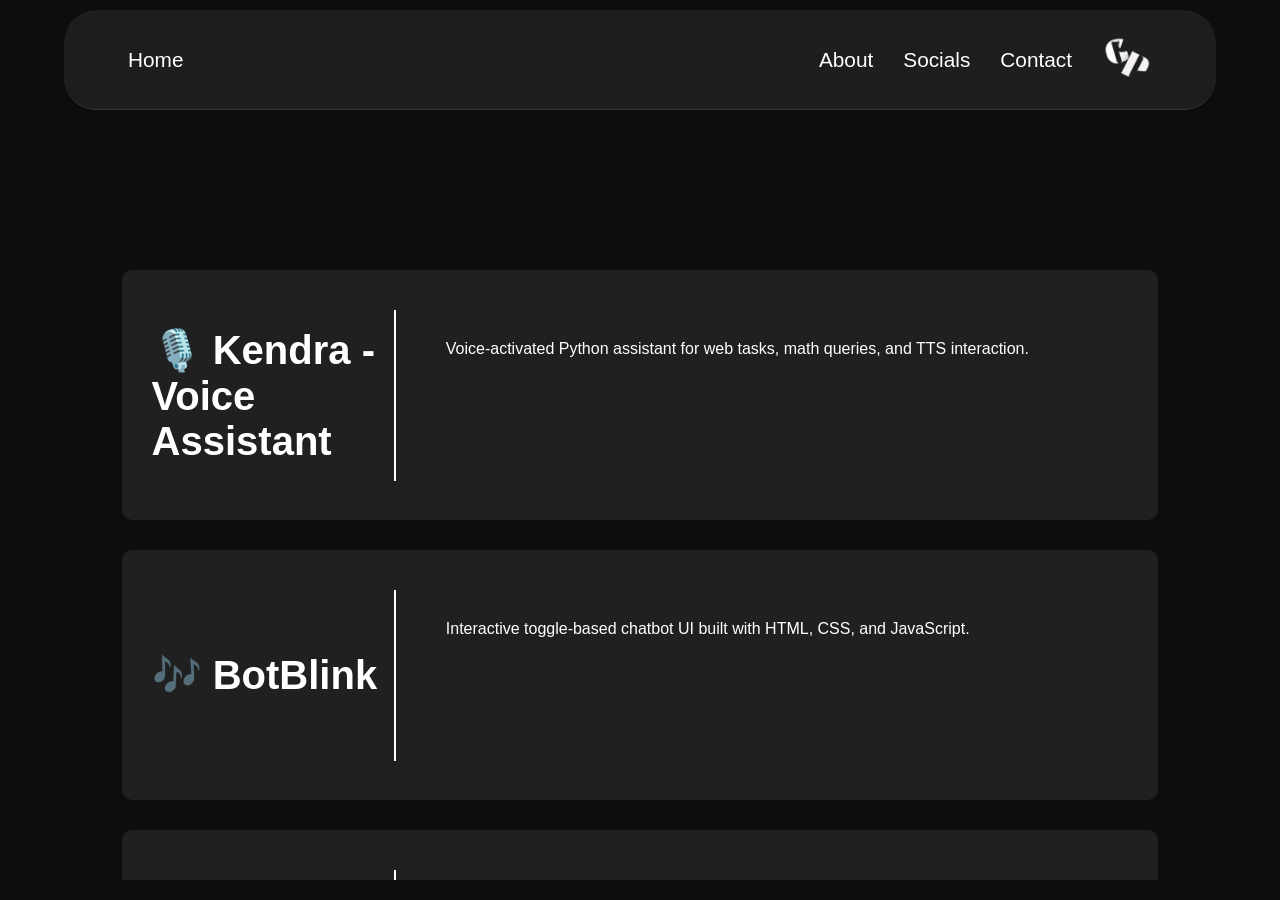
==== project.html @ bc22c723 "Initial portfolio upload" ====
<!DOCTYPE html>
<html lang="en">
<!DOCTYPE html>
<html lang="en">
<head>
  <!-- Primary Meta Setup -->
  <meta charset="UTF-8" />
  <meta name="viewport" content="width=device-width, initial-scale=1.0" />

  <!-- Title -->
  <title>Projects | Lakshita Sisodia</title>

  <!-- SEO Meta Tags -->
  <meta name="title" content="Projects | Lakshita Sisodia">
  <meta name="description" content="Explore AI, full-stack, and creative tech projects by Lakshita Sisodia. Real-world software solutions built with passion and purpose.">
  <meta name="keywords" content="Lakshita Sisodia, AI Projects, Web Development, Full Stack, Python, JavaScript, Portfolio, Graphical Proximity">
  <meta name="author" content="Lakshita Sisodia">

  <!-- Open Graph (Facebook / LinkedIn) -->
  <meta property="og:type" content="website">
  <meta property="og:url" content="https://yourdomain.com/project.html">
  <meta property="og:title" content="Projects | Lakshita Sisodia">
  <meta property="og:description" content="Explore AI, full-stack, and creative tech projects by Lakshita Sisodia.">
  <meta property="og:image" content="https://yourdomain.com/assets/preview-projects.png">

  <!-- Twitter Meta -->
  <meta name="twitter:card" content="summary_large_image">
  <meta name="twitter:url" content="https://yourdomain.com/project.html">
  <meta name="twitter:title" content="Projects | Lakshita Sisodia">
  <meta name="twitter:description" content="Explore AI, full-stack, and creative tech projects by Lakshita Sisodia.">
  <meta name="twitter:image" content="https://yourdomain.com/assets/preview-projects.png">

  <!-- Favicon -->
  <link rel="icon" href="/assets/favicon.ico" type="image/x-icon" />

  <!-- Stylesheets -->
  <link rel="stylesheet" href="/css/project.css" />
  <link rel="stylesheet" href="/css/nav.css" />

  <!-- Inline Styling -->
  <style>
    body {
      overflow: hidden;
    }
    a {
      text-decoration: none;
      color: inherit;
    }
    a:hover {
      opacity: 0.85;
      transition: opacity 0.3s ease;
    }
  </style>

  <!-- Google Fonts -->
  <link
    href="https://fonts.googleapis.com/css2?family=League+Spartan&family=Manrope&display=swap"
    rel="stylesheet"
  />
</head>

<body>
     <nav class="animated-box2">
      <div class="navleft">
        <span><a href="/index.html">Home</a></span>
        <div class="tooltip">Go Back</div>
      </div>

      <div class="navright">
        <ul>
          <li>
            <a href="">About</a>
            <div class="tooltip">About Us</div>
          </li>
          <li>
            <a href="">Socials</a>
            <div class="tooltip">Social Links</div>
          </li>
          <li>
            <a href="">Contact</a>
            <div class="tooltip">Contact Us</div>
          </li>
          <li class="img-tooltip">
            <a href=""><img src="/gp.png" alt="Logo" /></a>
            <div class="tooltip">Testimonial</div>
          </li>
        </ul>
      </div>
    </nav>
<main>

  <div class="project-section-holder">
    <!-- <div class="project-section-holder-item" style="--i: 1" id="project1">
      <div class="project-section-holder-item-heading"><h1>Heading</h1></div>
      <div class="project-section-holder-item-description">Description</div>
    </div> -->
   
   
  </div>
    
</main>
     <script src="app.js"></script>
</body>
</html>
---- css/project.css ----
/* Typography */
h1 {
  font-size: 2.5rem;
}

h2 {
  font-size: 2rem;
}

/* Container setup */
main {
  display: flex;
  padding: 20px 5%;
  height: calc(100vh - 120px); /* Adjust for fixed nav height */
  overflow: hidden; /* Main never scrolls */
}

/* Project Holder (scrollable) */
.project-section-holder {
  display: flex;
  flex-direction: column;
  align-items: center;
  width: 100%;
  gap: 30px;
  box-sizing: border-box;

  height: 100%;
  overflow-y: auto;
  scroll-behavior: smooth;

  padding-top: 130px;
  padding-bottom: 160px;
}

/* Project Item */
.project-section-holder .project-section-holder-item {
  min-height: 250px;
  width: 90%;
  padding: 30px;
  background-color: rgba(255, 255, 255, 0.08);
  border-radius: 10px;
  display: flex;
  align-items: center;
  gap: 20px;
  cursor: pointer;

  /* animation */
  opacity: 0;
  transform: translateY(40px);
  animation: slideUpFade 0.8s ease forwards;
  animation-delay: calc(var(--i) * 0.1s);

  /* transition on hover */
  transition: all 0.3s ease-in-out;
}

/* Hover Effects */
.project-section-holder .project-section-holder-item:hover {
  transform: scale(1.03);
  box-shadow: 0 0 30px rgba(255, 255, 255, 0.15);
}

/* Heading section */
.project-section-holder-item-heading {
  height: 90%;
  padding-right: 10px;
  border-right: 2px solid white;
  display: flex;
  align-items: center;
  width: 25%;
}

/* Description section */
.project-section-holder-item-description {
  height: 90%;
  text-align: left;
  padding: 30px;
  width: 70%;
}

/* Slide animation */
@keyframes slideUpFade {
  0% {
    opacity: 0;
    transform: translateY(40px);
  }
  100% {
    opacity: 1;
    transform: translateY(0);
  }
}
---- css/nav.css ----
/* ========== Global Reset ========== */
* {
  padding: 0;
  margin: 0;
  color: white;
  box-sizing: border-box;
  font-family: "Work Sans", sans-serif;
  background-clip: padding-box;
  scrollbar-width: thin;
  scrollbar-color: #222 #181818;
}

/* For Firefox */
* {
  box-sizing: border-box;
  background-clip: padding-box;
  scrollbar-width: thin;
  scrollbar-color: #222 #181818;
}

body {
  background-color: #0d0d0d;
  padding-top: 120px; /* space for fixed nav */
}
 body {
      overflow: hidden;
    }
    a {
      text-decoration: none;
      color: inherit;
    }
    a:hover {
      opacity: 0.85;
      transition: opacity 0.3s ease;
    }
/* ========== Navigation Bar ========== */
nav {
  position: fixed;
  top: 10px;
  left: 5%;
  right: 5%;
  height: 100px;
  width: 90%;
  display: flex;
  align-items: center;
  justify-content: space-between;
  background-color: rgba(255, 255, 255, 0.07);
  backdrop-filter: blur(12px);
  padding: 0 5%;
  z-index: 1000;
  border-bottom: 1px solid rgba(255, 255, 255, 0.18);
  border-radius: 2rem;
}

.navright ul {
  display: flex;
  list-style: none;
  gap: 30px;
  align-items: center;
  justify-content: space-evenly;
}

.navleft,
.navright ul li {
  font-size: 1.3rem;
  cursor: pointer;
  transition: color 0.3s ease;
  position: relative; /* for tooltip positioning */
}

.navleft:hover,
.navright ul li:hover {
  color: #bbb;
}

.navright ul li img {
  height: 40px;
  width: 50px;
  object-fit: cover;
  transition: transform 0.3s ease;
}

.navright ul li img:hover {
  transform: scale(1.1);
}

/* ========== Tooltip Style ========== */
.tooltip {
  position: absolute;
  top: 100%;
  left: 50%;
  transform: translateX(-50%) translateY(-10px);
  background-color: rgba(255, 255, 255, 0.15);
  backdrop-filter: blur(10px);
  color: #ffffff;
  padding: 10px 20px;
  border-radius: 5px;
  font-size: 0.9rem;
  opacity: 0;
  white-space: nowrap;
  pointer-events: none;
  transition: all 0.9s ease;
  z-index: 999;
  box-shadow: 0 4px 15px rgba(255, 255, 255, 0.08);
}

.navleft:hover .tooltip,
.navright ul li:hover .tooltip {
  opacity: 1;
  transform: translateX(-50%) translateY(10px);
}

/* Animations */
@keyframes fadeSlide {
  0% {
    opacity: 0;
    transform: translateY(50px);
  }
  100% {
    opacity: 1;
    transform: translateY(0);
  }
}

@keyframes fadeSlide2 {
  0% {
    opacity: 0;
    transform: translateY(-50px);
  }
  100% {
    opacity: 1;
    transform: translateY(0);
  }
}

.animated-box {
  animation: fadeSlide 0.99s ease forwards;
  opacity: 0;
}

.animated-box2 {
  animation: fadeSlide2 0.99s ease forwards;
  opacity: 0;
}
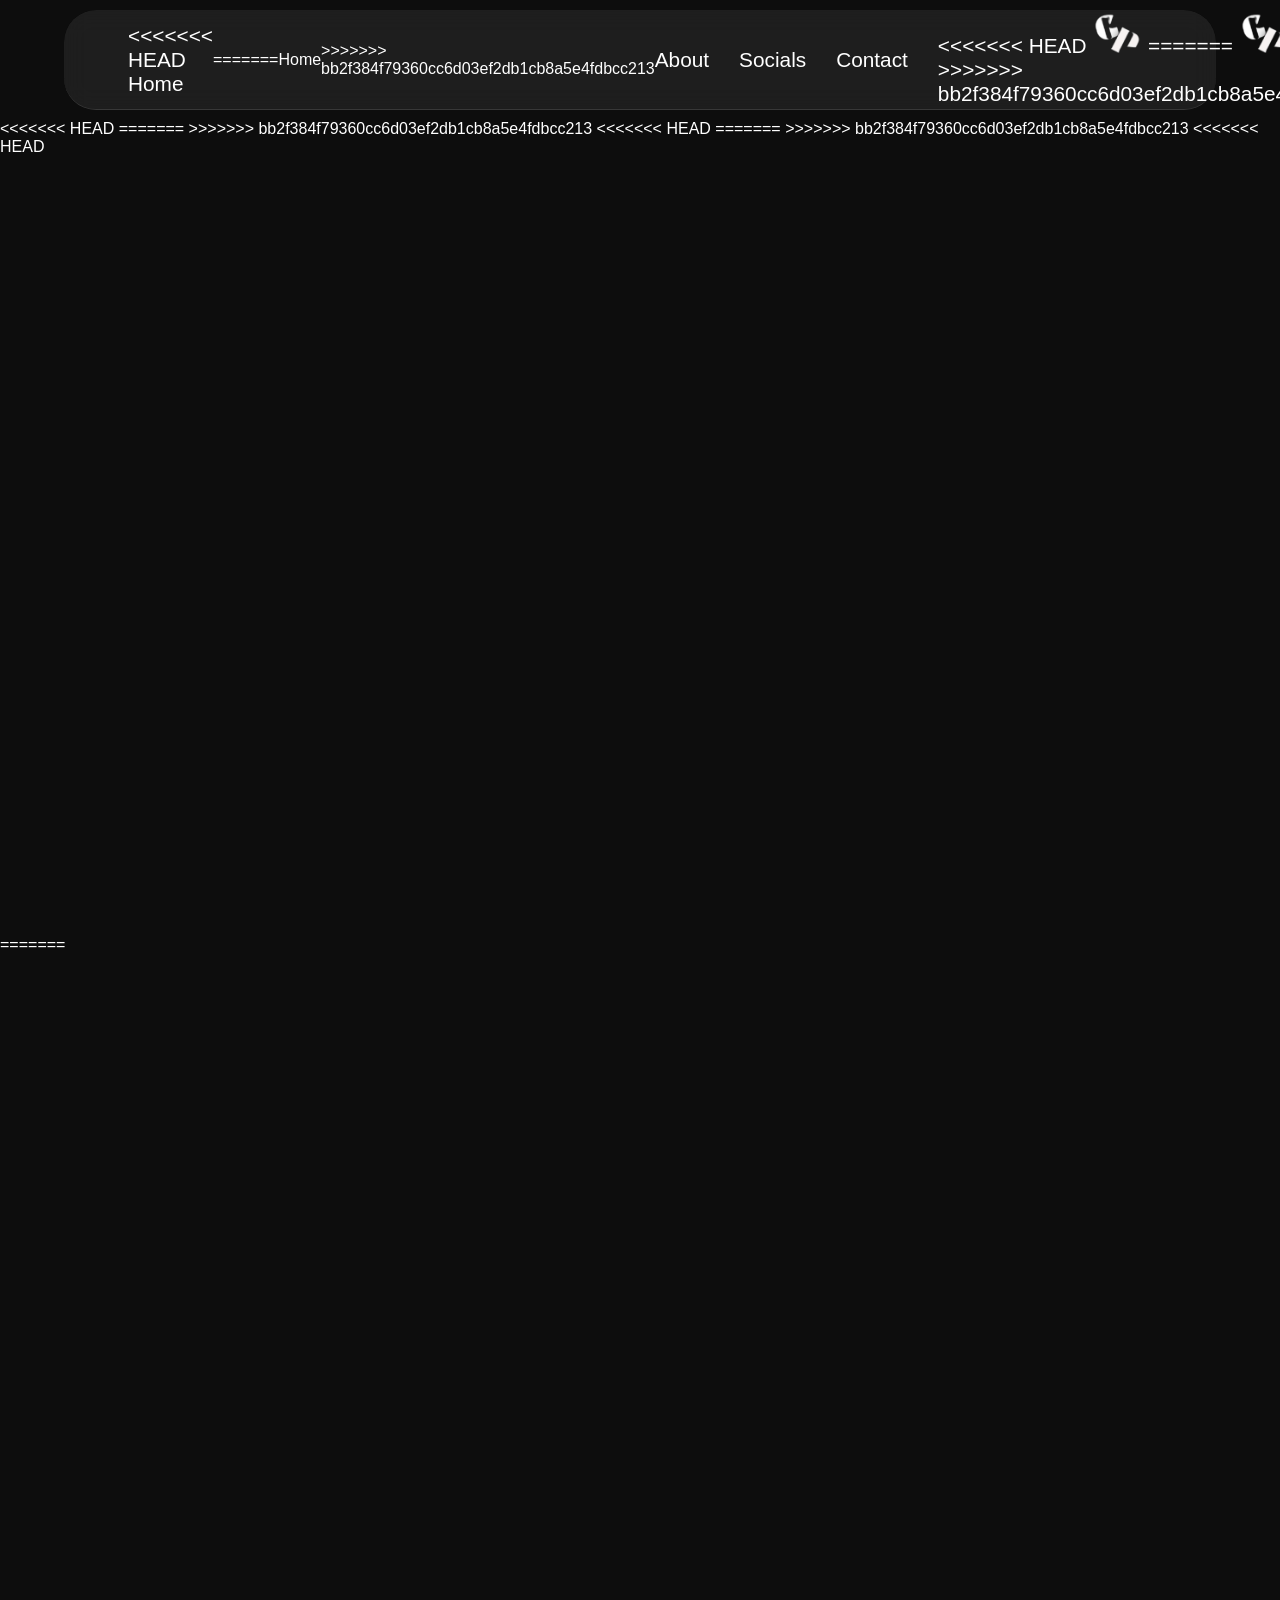
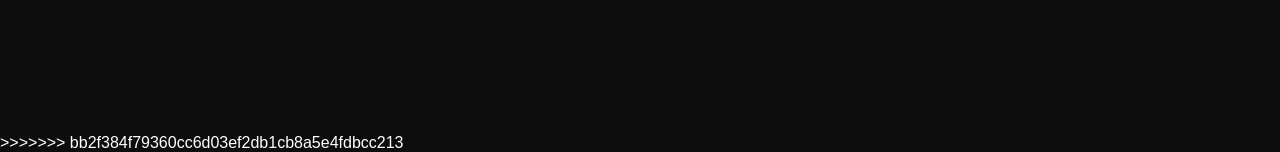
==== commit 1e4f579f: "Finalize pre-about/social/contact/testimonial state" ====
--- a/project.html
+++ b/project.html
@@ -1,41 +1,55 @@
-<!DOCTYPE html>
-<html lang="en">
 <!DOCTYPE html>
 <html lang="en">
 <head>
   <!-- Primary Meta Setup -->
   <meta charset="UTF-8" />
   <meta name="viewport" content="width=device-width, initial-scale=1.0" />
-
   <!-- Title -->
   <title>Projects | Lakshita Sisodia</title>
-
   <!-- SEO Meta Tags -->
   <meta name="title" content="Projects | Lakshita Sisodia">
   <meta name="description" content="Explore AI, full-stack, and creative tech projects by Lakshita Sisodia. Real-world software solutions built with passion and purpose.">
   <meta name="keywords" content="Lakshita Sisodia, AI Projects, Web Development, Full Stack, Python, JavaScript, Portfolio, Graphical Proximity">
   <meta name="author" content="Lakshita Sisodia">
-
   <!-- Open Graph (Facebook / LinkedIn) -->
   <meta property="og:type" content="website">
-  <meta property="og:url" content="https://yourdomain.com/project.html">
+  <meta property="og:url" content="https://lakshitasisodia.github.io/Portfolio/project.html">
   <meta property="og:title" content="Projects | Lakshita Sisodia">
   <meta property="og:description" content="Explore AI, full-stack, and creative tech projects by Lakshita Sisodia.">
-  <meta property="og:image" content="https://yourdomain.com/assets/preview-projects.png">
+<<<<<<< HEAD
+  <meta property="og:image" content="https://yourdomain.com/preview-projects.png">
+=======
+  <meta property="og:image" content="assets/preview-projects.png">
 
+>>>>>>> bb2f384f79360cc6d03ef2db1cb8a5e4fdbcc213
   <!-- Twitter Meta -->
   <meta name="twitter:card" content="summary_large_image">
-  <meta name="twitter:url" content="https://yourdomain.com/project.html">
+  <meta name="twitter:url" content="https://lakshitasisodia.github.io/Portfolio/project.html">
   <meta name="twitter:title" content="Projects | Lakshita Sisodia">
   <meta name="twitter:description" content="Explore AI, full-stack, and creative tech projects by Lakshita Sisodia.">
-  <meta name="twitter:image" content="https://yourdomain.com/assets/preview-projects.png">
+<<<<<<< HEAD
+  <meta name="twitter:image" content="https://yourdomain.com/preview-projects.png">
+  <!-- Favicon -->
+  <link rel="icon" href="/favicon.ico" type="image/x-icon" />
+  <!-- Stylesheets -->
+  <link rel="stylesheet" href="/css/main.css" />
+  <link rel="stylesheet" href="/css/nav.css" />
+  <link rel="stylesheet" href="/css/project.css" />
+  <link rel="stylesheet" href="/css/mediaquery.css" />
+  <!-- Google Fonts -->
+  <link href="https://fonts.googleapis.com/css2?family=League+Spartan&family=Manrope&display=swap" rel="stylesheet" />
+=======
+  <meta name="twitter:image" content="assets/preview-projects.png">
 
   <!-- Favicon -->
-  <link rel="icon" href="/assets/favicon.ico" type="image/x-icon" />
+  <link rel="icon" href="assets/favicon.ico" type="image/x-icon" />
 
   <!-- Stylesheets -->
-  <link rel="stylesheet" href="/css/project.css" />
-  <link rel="stylesheet" href="/css/nav.css" />
+  <link rel="stylesheet" href="css/project.css" />
+  <link rel="stylesheet" href="css/nav.css" />
+
+  <!-- Google Fonts -->
+  <link href="https://fonts.googleapis.com/css2?family=League+Spartan&family=Manrope&display=swap" rel="stylesheet" />
 
   <!-- Inline Styling -->
   <style>
@@ -51,54 +65,67 @@
       transition: opacity 0.3s ease;
     }
   </style>
+>>>>>>> bb2f384f79360cc6d03ef2db1cb8a5e4fdbcc213
+</head>
+<body>
+  <nav class="animated-box2">
+    <div class="navleft">
+<<<<<<< HEAD
+      <span><a href="/index.html">Home</a></span>
+      <div class="tooltip">Go Back</div>
+    </div>
+=======
+      <span><a href="index.html">Home</a></span>
+      <div class="tooltip">Go Back</div>
+    </div>
 
-  <!-- Google Fonts -->
-  <link
-    href="https://fonts.googleapis.com/css2?family=League+Spartan&family=Manrope&display=swap"
-    rel="stylesheet"
-  />
-</head>
+>>>>>>> bb2f384f79360cc6d03ef2db1cb8a5e4fdbcc213
+    <div class="navright">
+      <ul>
+        <li>
+          <a href="#">About</a>
+          <div class="tooltip">About Us</div>
+        </li>
+        <li>
+          <a href="#">Socials</a>
+          <div class="tooltip">Social Links</div>
+        </li>
+        <li>
+          <a href="#">Contact</a>
+          <div class="tooltip">Contact Us</div>
+        </li>
+        <li class="img-tooltip">
+<<<<<<< HEAD
+          <a href="#"><img src="/gp.png" alt="Graphical Proximity Logo" /></a>
+=======
+          <a href="#"><img src="gp.png" alt="Logo" /></a>
+>>>>>>> bb2f384f79360cc6d03ef2db1cb8a5e4fdbcc213
+          <div class="tooltip">Testimonial</div>
+        </li>
+      </ul>
+    </div>
+  </nav>
+<<<<<<< HEAD
+  <main role="main">
+    <section class="project-section-holder">
+      <!-- Dynamic project items go here -->
+    </section>
+  </main>
+=======
 
-<body>
-     <nav class="animated-box2">
-      <div class="navleft">
-        <span><a href="/index.html">Home</a></span>
-        <div class="tooltip">Go Back</div>
+  <main>
+    <div class="project-section-holder">
+      <!-- Add your projects here -->
+      <!--
+      <div class="project-section-holder-item" style="--i: 1" id="project1">
+        <div class="project-section-holder-item-heading"><h1>Project Title</h1></div>
+        <div class="project-section-holder-item-description">Project Description</div>
       </div>
+      -->
+    </div>
+  </main>
 
-      <div class="navright">
-        <ul>
-          <li>
-            <a href="">About</a>
-            <div class="tooltip">About Us</div>
-          </li>
-          <li>
-            <a href="">Socials</a>
-            <div class="tooltip">Social Links</div>
-          </li>
-          <li>
-            <a href="">Contact</a>
-            <div class="tooltip">Contact Us</div>
-          </li>
-          <li class="img-tooltip">
-            <a href=""><img src="/gp.png" alt="Logo" /></a>
-            <div class="tooltip">Testimonial</div>
-          </li>
-        </ul>
-      </div>
-    </nav>
-<main>
-
-  <div class="project-section-holder">
-    <!-- <div class="project-section-holder-item" style="--i: 1" id="project1">
-      <div class="project-section-holder-item-heading"><h1>Heading</h1></div>
-      <div class="project-section-holder-item-description">Description</div>
-    </div> -->
-   
-   
-  </div>
-    
-</main>
-     <script src="app.js"></script>
+>>>>>>> bb2f384f79360cc6d03ef2db1cb8a5e4fdbcc213
+  <script src="app.js"></script>
 </body>
-</html>+</html>
--- a/css/main.css
+++ b/css/main.css
@@ -0,0 +1,268 @@
+main {
+  display: flex;
+  gap: 30px;
+  padding: 20px 5%;
+  height: calc(100vh - 120px);
+  overflow: hidden;
+}
+h1{
+    font-size: 3.5rem;
+}
+h2{
+    font-size: 2rem;
+}
+/* Left Section */
+.left {
+  flex: 2.5;
+  display: flex;
+  flex-direction: column;
+  gap: 20px;
+  overflow: hidden;
+  height: 100%;
+}
+
+.left header {
+  display: flex;
+  gap: 20px;
+  height: 52%;
+}
+.left footer{
+    height: 45%;
+}
+
+.left .work,
+.left .photo {
+  background-color: rgba(255, 255, 255, 0.08);
+  height: 100%;
+  border-radius: 20px;
+  padding: 20px;
+  transition: box-shadow 0.8s ease, transform 0.8s ease;
+}
+
+.left .work {
+  width: 60%;
+  overflow: hidden;
+  display: flex;
+  flex-direction: column;
+}
+
+.left .photo {
+  width: 40%;
+  display: flex;
+  justify-content: center;
+  align-items: center;
+}
+
+.left .photo-box {
+  display: flex;
+  flex-direction: column;
+  align-items: center;
+  gap: 10px;
+}
+
+.left .photo-box img {
+  width: 50%;
+  height: 50%;
+  object-fit: cover;
+  border-radius: 50%;
+}
+
+.left .photo-box .icons {
+  display: flex;
+  gap: 20px;
+  justify-content: center;
+  align-items: center;
+}
+
+.left .photo-box .icons img {
+  width: 30px;
+  height: 30px;
+  filter: invert(1);
+  transition: transform 0.3s ease;
+}
+
+.left .photo-box .icons img:hover {
+  transform: scale(1.1);
+}
+
+.left .projects {
+  background-color: rgba(255, 255, 255, 0.08);
+  height: 100%;
+  border-radius: 20px;
+  padding: 20px;
+  transition: box-shadow 0.8s ease, transform 0.8s ease;
+}
+
+.left .work:hover,
+.left .photo:hover,
+.left .projects:hover {
+  box-shadow: 0 0 15px #92929244;
+  transform: scale(1.02);
+}
+
+/* Work-box scroll area */
+.left .work-box {
+  display: flex;
+  gap: 10px;
+  padding: 5px;
+  height: 90%;
+  overflow-x: auto;
+  overflow-y: hidden;
+  scroll-behavior: smooth;
+  position: relative;
+  scrollbar-width: thin;
+  scrollbar-color: transparent transparent;
+  transition: scrollbar-color 0.3s ease;
+}
+
+.left .work-box:hover {
+  scrollbar-color: #2a2a2a #0d0d0d;
+}
+
+/* Work items */
+.left .work-box-item {
+  min-width: 350px;
+  border-radius: 20px;
+  padding: 20px;
+  background-color: rgba(255, 255, 255, 0.12);
+}
+.left .work-box-item h2{
+  padding: 5px;
+}
+.left .work-box-item p{
+  padding: 5px;
+  color: #aaaaaa;
+}
+.projects {
+  background-color: rgba(255, 255, 255, 0.08);
+  border-radius: 20px;
+  padding: 20px;
+  transition: box-shadow 0.8s ease, transform 0.8s ease;
+  overflow-x: auto;
+}
+
+.projects:hover {
+  box-shadow: 0 0 15px #92929244;
+  transform: scale(1.02);
+}
+
+.projects h2 {
+  margin-bottom: 12px;
+  font-size: 2.2rem;
+  color: #ccc;
+  font-weight: 600;
+}
+
+.projects pre {
+  background-color: rgba(255, 255, 255, 0.06);
+  border-radius: 12px;
+  padding: 16px;
+  font-family: 'Courier New', monospace;
+  font-size: 1rem;
+  white-space: pre-wrap;
+  overflow-x: auto;
+  color: #f1f1f1;
+  line-height: 1.6;
+  box-shadow: inset 0 0 10px rgba(255, 255, 255, 0.05);
+}
+
+
+/* Right Section */
+.right {
+  flex: 1.2;
+  height: 100%;
+  overflow: hidden;
+}
+
+.imp-projects {
+  background-color: rgba(255, 255, 255, 0.08);
+  height: 100%;
+  min-height: 300px;
+  border-radius: 20px;
+  padding: 20px;
+  display: flex;
+  flex-direction: column;
+  gap: 25px;
+  overflow-y: auto;
+  position: relative;
+  scrollbar-width: thin;
+  scrollbar-color: transparent transparent;
+  transition: scrollbar-color 0.3s ease;
+}
+
+.imp-projects:hover {
+  scrollbar-color: #2a2a2a #0d0d0d;
+  box-shadow: 0 20px 60px rgba(146, 146, 146, 0.2);
+}
+
+
+.project-box {
+  display: flex;
+  flex-direction: column;
+  min-height: 200px;
+  gap: 5px;
+  background-color: rgba(255, 255, 255, 0.151);
+  padding: 20px;
+  border-radius: 5px;
+}
+.project-box h2{
+    padding-bottom: 10px;
+    border-bottom: 2px solid white;
+}
+.project-box p{
+    padding: 10px;
+    color: #aaaaaa;
+}
+
+/* WebKit Scrollbar Styling (Fade-in) */
+::-webkit-scrollbar,
+::-webkit-scrollbar {
+  width: 8px;
+  height: 8px;
+  opacity: 0;
+  transition: opacity 0.8s ease;
+}
+
+:hover::-webkit-scrollbar,
+:hover::-webkit-scrollbar {
+  opacity: 1;
+}
+
+::-webkit-scrollbar-track,
+::-webkit-scrollbar-track {
+  background: rgba(255, 255, 255, 0.05);
+  border-radius: 20px;
+  margin-block: 8px;
+}
+
+::-webkit-scrollbar-thumb,
+::-webkit-scrollbar-thumb {
+  background: linear-gradient(145deg, #2c2c2c, #1a1a1a);
+  border-radius: 20px;
+  border: 2px solid #0d0d0d;
+}
+
+::-webkit-scrollbar-thumb:hover,
+::-webkit-scrollbar-thumb:hover {
+  background: linear-gradient(145deg, #444, #222);
+}
+
+::-webkit-scrollbar-button,
+::-webkit-scrollbar-button {
+  display: none;
+  height: 0;
+  width: 0;
+}
+
+/* Firefox Scrollbar Fallback */
+.left .work-box,
+.imp-projects {
+  scrollbar-width: thin;
+  scrollbar-color: transparent transparent;
+}
+
+/* On hover, show scrollbar color in Firefox */
+.left .work-box:hover,
+.imp-projects:hover {
+  scrollbar-color: #2a2a2a #0d0d0d;
+}
--- a/css/nav.css
+++ b/css/nav.css
@@ -1,4 +1,3 @@
-/* ========== Global Reset ========== */
 * {
   padding: 0;
   margin: 0;
@@ -141,4 +140,4 @@
 .animated-box2 {
   animation: fadeSlide2 0.99s ease forwards;
   opacity: 0;
-}
+}
--- a/css/project.css
+++ b/css/project.css
@@ -88,4 +88,4 @@
     opacity: 1;
     transform: translateY(0);
   }
-}
+}
--- a/css/mediaquery.css
+++ b/css/mediaquery.css
@@ -0,0 +1,348 @@
+/* =====================
+   MOBILE (max-width: 768px)
+   ===================== */
+@media (max-width: 768px) {
+  /* Navbar */
+  nav {
+    height: 70px;
+    border-radius: 5px;
+    width: 90%;
+    padding: 15px;
+    font-size: small;
+  }
+  .navleft,
+  .navright ul li a {
+    font-size: 0.8rem !important;
+  }
+  .navleft {
+    gap: 1px;
+  }
+  .navright ul{
+    gap: 10px;
+  }
+  .navright ul li img{
+    height: 30px;
+    width: 40px;
+  }
+  /* Main content */
+  body {
+    overflow-y: auto; 
+    overflow-x: hidden;
+  }
+  html {
+    overflow-x: hidden;
+  }
+  main {
+    overflow: visible !important; /* ✅ fix overflow preventing scroll */
+    height: auto !important;      /* ✅ allow height to grow */
+  }
+  .left {
+    width: 100%;
+    height: auto;
+    padding: 0;
+  }
+  .left header {
+    flex-direction: column-reverse;
+    gap: 20px;
+    height: auto;
+    padding: 0;
+  }
+  /* 3. Square Photo Section */
+  .left .photo {
+    width: 100%;
+    height: 100vw;
+    max-height: 100vw;
+    border-radius: 10px;
+    display: flex;
+    justify-content: center;
+    align-items: center;
+  }
+  .left .photo-box {
+    width: 100%;
+    height: 100%;
+    justify-content: center;
+    align-items: center;
+  }
+  .left .photo-box img {
+    width: 60vw;
+    height: 60vw;
+    border-radius: 50%;
+    object-fit: cover;
+    margin-top: 10px;
+  }
+  /* 4. Work Section – Vertical Scroll */
+  .left .work {
+    width: 100%;
+    max-height: 380px;
+    gap: 10px;
+  }
+  .left .work-box {
+    display: flex;     /* ✅ Stack items vertically */
+    height: 230px;              /* ✅ Set a fixed height for scrolling */
+    padding-right: 5px;
+    gap: 20px;
+  }
+  .left .work-box-item {
+    width: 100%;
+    padding: 20px;
+    border-radius: 12px;
+  }
+  /* 5. Projects Section – Horizontal Scroll */
+  .left footer {
+    width: 100%;
+    padding: 0;
+    height: auto;
+  }
+  .projects {
+    overflow-x: auto;
+    white-space: nowrap;
+  }
+  .projects pre {
+    white-space: pre;
+    font-size: 1rem;
+    padding: 10px;
+  }
+  /* 6. Right Slidebar – Hidden by default */
+  .right {
+    display: block;
+    position: fixed;
+    top: 0;
+    right: -100vw;
+    width: 100vw;
+    height: 100vh;
+    background: rgba(20, 20, 20, 0.98);
+    z-index: 2000;
+    transition: right 0.5s ease;
+    border-radius: 0;
+    padding: 20px;
+    overflow-y: auto;
+  }
+  .right.active {
+    right: 0;
+  }
+  .imp-projects {
+    padding-top: 80px;
+  }
+  /* Fire icon style */
+  .mobile-fire {
+    display: inline-block;
+    margin-left: 12px;
+    cursor: pointer;
+  }
+  .left .work-box::-webkit-scrollbar {
+    width: 6px;
+  }
+  .left .work-box::-webkit-scrollbar-thumb {
+    background: #444;
+    border-radius: 10px;
+  }
+  /* Request page */
+  .request-wrapper {
+    width: 100%;
+    padding-left: 0;
+    padding-right: 0;
+    margin-left: 0;
+    margin-right: 0;
+  }
+  .request-card {
+    width: 100%;
+    padding: 10px 4px 10px 4px;
+  }
+  .request-card h1 {
+    font-size: 2.5rem;
+    margin-bottom: 20px;
+  }
+  .request-card .description h2,
+  .request-card .description h3 {
+    font-size: 1.2rem;
+  }
+  .request-card .description p {
+    margin: 12px;
+  }
+  .request-card .description ul {
+    margin: 20px;
+    padding-left: 20px;
+  }
+  .request-card .description code,
+  .request-card .description pre {
+    padding: 8px 4px;
+    width: 100%;
+    margin-top: 15px;
+    box-sizing: border-box;
+    max-width: 100vw;
+    overflow-x: auto;
+    word-break: break-all;
+    white-space: pre-wrap;
+    margin-left: 0;
+    margin-right: 0;
+    display: block;
+    background: #f8f8f8;
+  }
+  .cert-link {
+    padding: 8px 16px;
+    border-radius: 8px;
+    margin-top: 10px;
+  }
+  .error {
+    padding: 40px;
+  }
+  /* Project page */
+  .project-section-holder .project-section-holder-item {
+    min-height: 180px;
+    width: 98%;
+    padding: 10px;
+    gap: 10px;
+  }
+  .project-section-holder-item-heading {
+    padding-right: 5px;
+    width: 35%;
+  }
+  .project-section-holder-item-description {
+    padding: 10px;
+    width: 60%;
+  }
+  h1 {
+    font-size: 1.1rem;
+  }
+}
+
+/* =====================
+   TABLET (min-width: 769px and max-width: 1024px)
+   ===================== */
+@media (min-width: 769px) and (max-width: 1024px) {
+  main {
+    padding: 15px 3%;
+    gap: 20px;
+    height: auto !important;
+  }
+  .left {
+    width: 100%;
+    height: auto;
+    padding: 0 10px;
+    gap: 15px;
+  }
+  .left header {
+    gap: 15px;
+    height: auto;
+    padding: 0;
+  }
+  .left .photo {
+    width: 100%;
+    height: 60vw;
+    max-height: 60vw;
+    border-radius: 10px;
+  }
+  .left .photo-box img {
+    width: 40vw;
+    height: 40vw;
+    border-radius: 50%;
+    margin-top: 10px;
+  }
+  .left .work {
+    width: 100%;
+    max-height: 400px;
+    gap: 10px;
+  }
+  .left .work-box {
+    height: 200px;
+    padding-right: 5px;
+    gap: 15px;
+  }
+  .left .work-box-item {
+    width: 100%;
+    padding: 15px;
+    border-radius: 12px;
+  }
+  .left footer {
+    width: 100%;
+    padding: 0;
+    height: auto;
+  }
+  .projects pre {
+    font-size: 1rem;
+    padding: 10px;
+  }
+  .request-wrapper {
+    width: 100%;
+  }
+  .request-card {
+    width: 100%;
+    padding: 20px;
+  }
+  .request-card h1 {
+    font-size: 2.2rem;
+    margin-bottom: 20px;
+  }
+  .project-section-holder .project-section-holder-item {
+    min-height: 200px;
+    width: 95%;
+    padding: 20px;
+    gap: 15px;
+  }
+  .project-section-holder-item-heading {
+    padding-right: 8px;
+    width: 30%;
+  }
+  .project-section-holder-item-description {
+    padding: 15px;
+    width: 65%;
+  }
+  h1 {
+    font-size: 2rem;
+  }
+}
+
+/* =====================
+   LARGE SCREENS (min-width: 1440px)
+   ===================== */
+@media (min-width: 1440px) {
+  main {
+    padding: 40px 10%;
+    gap: 40px;
+    height: calc(100vh - 120px);
+  }
+  .left {
+    gap: 30px;
+  }
+  .left header {
+    gap: 30px;
+  }
+  .left .work {
+    max-height: 600px;
+    gap: 20px;
+  }
+  .left .work-box {
+    height: 400px;
+    gap: 30px;
+  }
+  .left .work-box-item {
+    padding: 30px;
+  }
+  .projects pre {
+    font-size: 1.2rem;
+    padding: 24px;
+  }
+  .request-card {
+    padding: 40px;
+  }
+  .request-card h1 {
+    font-size: 3.5rem;
+  }
+  .project-section-holder .project-section-holder-item {
+    min-height: 300px;
+    width: 80%;
+    padding: 40px;
+    gap: 30px;
+  }
+  .project-section-holder-item-heading {
+    padding-right: 20px;
+    width: 25%;
+  }
+  .project-section-holder-item-description {
+    padding: 40px;
+    width: 70%;
+  }
+  h1 {
+    font-size: 3.5rem;
+  }
+}
--- a/css/project.css
+++ b/css/project.css
@@ -88,4 +88,4 @@
     opacity: 1;
     transform: translateY(0);
   }
-}
+}
--- a/css/nav.css
+++ b/css/nav.css
@@ -1,4 +1,3 @@
-/* ========== Global Reset ========== */
 * {
   padding: 0;
   margin: 0;
@@ -141,4 +140,4 @@
 .animated-box2 {
   animation: fadeSlide2 0.99s ease forwards;
   opacity: 0;
-}
+}
